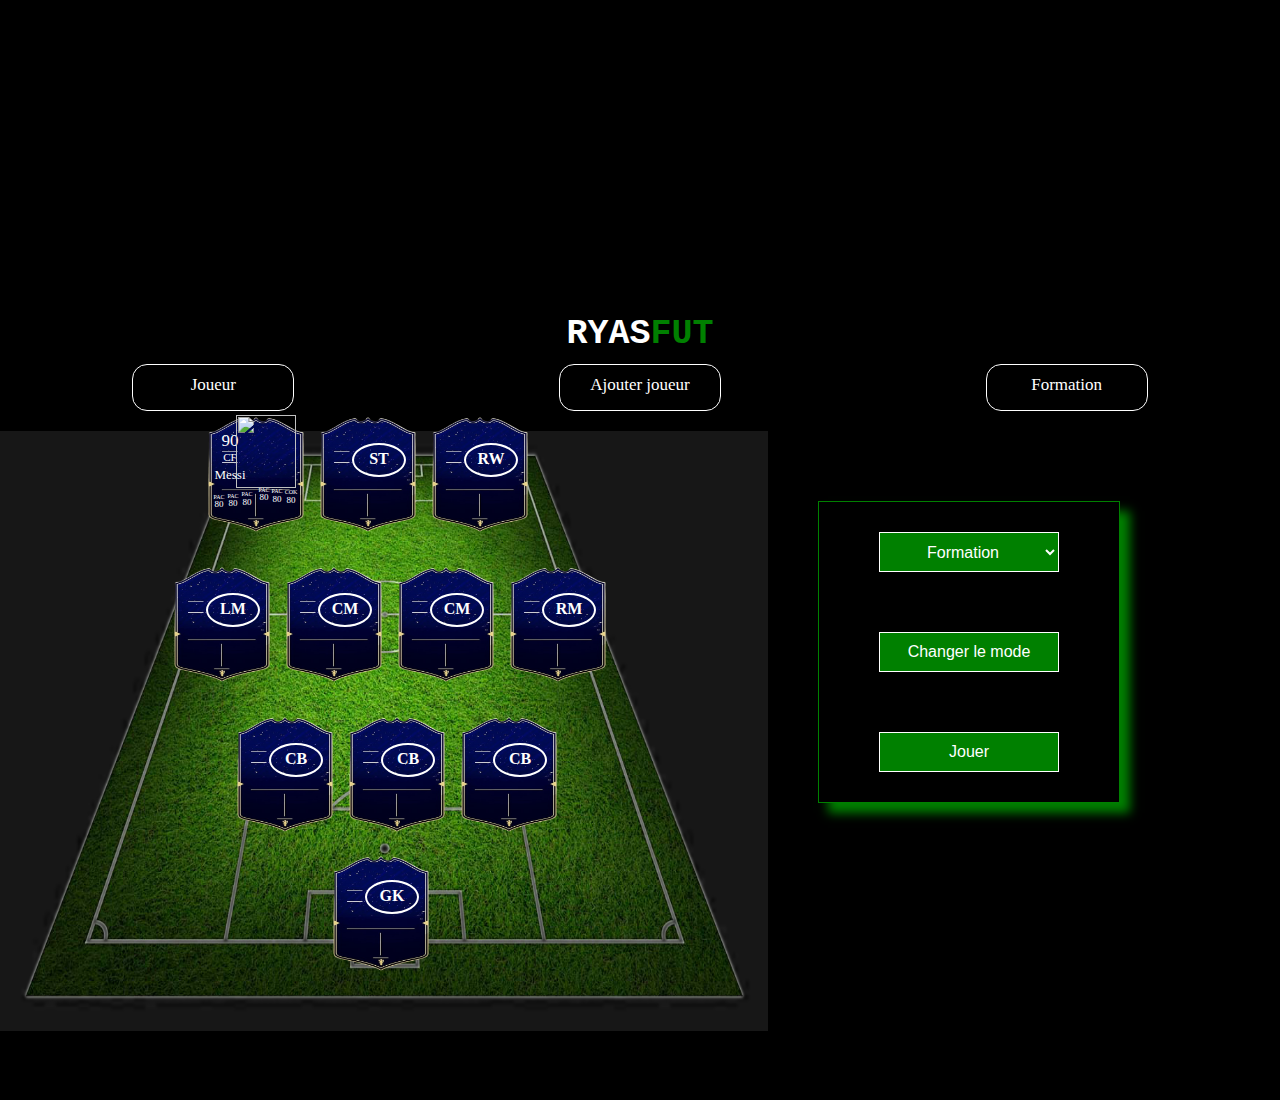
==== html/index.html @ c5910e39 "modification du style du section2" ====
<!DOCTYPE html>
<html lang="en">
<head>
    <meta charset="UTF-8">
    <meta name="viewport" content="width=device-width, initial-scale=1.0">
    <title>RYAS FUT</title>
    <link rel="stylesheet" href="/css/style.css">
    <link rel="stylesheet" href="https://cdnjs.cloudflare.com/ajax/libs/font-awesome/6.7.1/css/all.min.css" integrity="sha512-5Hs3dF2AEPkpNAR7UiOHba+lRSJNeM2ECkwxUIxC1Q/FLycGTbNapWXB4tP889k5T5Ju8fs4b1P5z/iB4nMfSQ==" crossorigin="anonymous" referrerpolicy="no-referrer" />
</head>
<body>
    <header></header>
    <section id="section1">
        <!-- vidéo  -->
         <video autoplay loop muted >
            <source src="/video/ITROFUT.mp4" type="video/mp4">
         </video>
        <!-- Title  -->
         <h1><b style="color:white">RYAS</b>FUT</h1>
        <!-- options   -->
         <div class="plan">
           <div onclick="afficherJoueur()"><i class="fa-duotone fa-solid fa-futbol" style="color: green; --fa-secondary-color: #0f5002;"></i>  Joueur </div>
           <div onclick="ajouterJoueur()"><i class="fa-solid fa-plus" style="color: green;"></i> Ajouter joueur </div>
           <div onclick="afficherFormation()"><i class="fa-regular fa-calendar-days" style="color: green;"></i> Formation </div>
         </div>
    </section>

    <section id="section2">
            <div id="container">
               <!-- affichage de tout les joueurs -->
            </div>
    </section>

    <section id="section3">
     <div class="terrain-formation">
              <img class="terrain" src="/images/terrain.png">

              <div class="cart-for31" style="color:white">
                <div class="cart">
                    <img src="/images/cartfut.png"><p style="position: relative; bottom:112px;right:26px;font-size:17px;">90</p><p style="position: relative; bottom:112px;right:26px;font-size:11px;">CF</p><img style="position: relative; bottom:160px;left:10px;font-size:17px;height:73px;width:60px;" src="https://cdn.sofifa.net/players/239/085/25_120.png"><p style="position: relative; bottom:185px;right:26px;font-size:13px;">Messi</p>
                    <p style="position: relative; bottom:174px;right:37px;font-size:6px;">PAC</p><br><p style="position: relative; bottom:193px;right:37px;font-size:9px;">80</p>
                    <p style="position: relative; bottom:209px;right:23px;font-size:6px;">PAC<br><p style="position: relative; bottom:210px;right:23px;font-size:9px;">80</p></p>
                    <p style="position: relative; bottom:227px;right:9px;font-size:6px;">PAC<br><p style="position: relative; bottom:227px;right:9px;font-size:9px;">80</p></p>
                    <p style="position: relative; bottom:245px;left:35px;font-size:6px;">COK<br><p style="position: relative; bottom:245px;left:35px;font-size:9px;">80</p></p>
                    <p style="position: relative; bottom:262px;left:21px;font-size:6px;">PAC<br><p style="position: relative; bottom:262px;left:21px;font-size:9px;">80</p></p>
                    <p style="position: relative; bottom:279px;left:8px;font-size:6px;">PAC<br><p style="position: relative; bottom:280px;left:8px;font-size:9px;">80</p></p>
                    <img style="position: relative; bottom:285px;right:5px;font-size:6px;height:7px;width:10px;" src="https://cdn.sofifa.net/flags/fr.png">
                    <img style="position: relative; bottom:283px;left:3px;font-size:6px;height:10px;width:10px;" src="https://cdn.sofifa.net/meta/team/14/120.png">
                  
                </div>
                <div class="cart"><img src="/images/cartfut.png"><h4>ST</h4></div>
                <div class="cart"><img src="/images/cartfut.png"><h4>RW</h4></div>
              </div>
              
              <div class="cart-for4" style="color:white">
                <div class="cart"><img src="/images/cartfut.png"><h4>LM</h4></div>
                <div class="cart"><img src="/images/cartfut.png"><h4>CM</h4></div>
                <div class="cart"><img src="/images/cartfut.png"><h4>CM</h4></div>
                <div class="cart"><img src="/images/cartfut.png"><h4>RM</h4></div>
              </div>

              <div class="cart-for32" style="color:white">
                <div class="cart"><img src="/images/cartfut.png"><h4>CB</h4></div>
                <div class="cart"><img src="/images/cartfut.png"><h4>CB</h4></div>
                <div class="cart"><img src="/images/cartfut.png"><h4>CB</h4></div>
              </div>
              <div class="cart" id="gardient" style="color:white"><img src="/images/cartfut.png"><h4>GK</h></div>
         <div class="formation">
          <form>
            <select name="choix">
                <option value="0">Formation</option>
                <option value="1">4-4-2</option>
                <option value="2">4-3-3</option>
                <option value="3">3-4-3</option>
            </select><br>
            <button>Changer le mode</button><br>
            <button>Jouer</button>
          </form>
         </div>
     </div>
    </section>
    <footer></footer>
    <script src="/js/script.js"></script>
</body>
</html>
---- css/style.css ----
*{
    padding:0;
    margin:0;
}
body{
    background-color: black;
}
/* style du section 1 */
video{
    height:300px;
    width: 100%;
}
h1{
    font-family:'Courier New', Courier, monospace;
    color:#008000;
    text-align: center;
    margin:10px;
    font-size:35px;
}
.plan{
    display:flex;
    justify-content: space-around;
    
}
.plan div{
    color:white;
    text-align: center;
    font-size:17px ;
    width: 140px;
    padding:10px;
    height: 25px;
    border-radius: 15px;
    border:1px solid white;
}

/* style du section 2 */
#container{
    display:grid;
    grid-template-columns:repeat(3,auto);
    justify-content:center;
    margin-left:20px;
    gap:10px;
}
.cartes{
    width:350px;
    height: 60px;
    display:flex;
    justify-content: space-evenly;
    border: 1px solid white;
    border-radius: 15px;
    padding:5px;
    margin:10px;
}
.photo{
    width: 60px;
    height: 60px;
}
.cartes i{
   font-size: 20px;
   margin:5px;
}
.flagsLogo{
    margin:3px;
}
.infos{
    margin:4px;
}
@media(max-width:1136px) {
    #container{
        grid-template-columns:repeat(2,auto);
        margin-right:20px;
    }
}
@media(max-width:800px) {
    #container{
        grid-template-columns:repeat(1,auto);
        margin-right:20px;
    }
}

/* style du section 3 */
.terrain-formation{
    display: flex;
    justify-content: space-between;
    gap:10px;
}
.terrain{
    margin-top:20px ;
    width:60%;
    height:600px;
    position:absolute;
}
.formation{
    width:300px;
    height:300px;
    border:1px solid green;
    margin:90px 50px;
    box-shadow: 10px 10px 10px  green;
    text-align: center;
    position: absolute;
    left: 48rem;
}
.formation select{
    margin:30px;
    width: 60%;
    height: 40px;
    text-align: center;
    font-size: 16px;
    background-color: green;
    border: 1px solid white;
    color:white;
}

.formation button{
    margin:30px;
    width: 60%;
    height: 40px;
    text-align: center;
    font-size: 16px;
    background-color: green;
    border: 1px solid white;
    color:white;
}
.cart img{
   height:8rem;
   width: 7rem;
}
.cart-for31{
    position: relative;
    left:200px;
    display: flex;
    text-align: center;
}
.terrain-formation h4{
    position: relative;
    bottom:100px;
    left:40px;
    border:2px solid white;
    border-radius:70%;
    height:25px;
    width: 50px;
    padding-top: 5px;
 
}
.cart-for4{
    position: relative;
    top:150px;
    right:250px;
    display: flex;
    text-align: center;
}
.cart-for32{
    position: relative;
    top:300px;
    right:715px;
    display: flex;
    text-align: center;
}
#gardient{
    position: absolute;
    top:850px;
    left:325px;
    display: flex;
    text-align: center;

}
#gardient h4{
    border:2px solid white;
    border-radius:70%;
    height:25px;
    width: 50px;
    padding-top: 5px;
    margin-bottom:500px;
    position: absolute;
    top:30px;
    left:40px;
}

@media(max-width:1152px) {
    .cart-for32{
        right:650px;
    }
    .formation{
        margin:90px -30px;
    }
    .cart-for31{
        left:150px;
    }
}
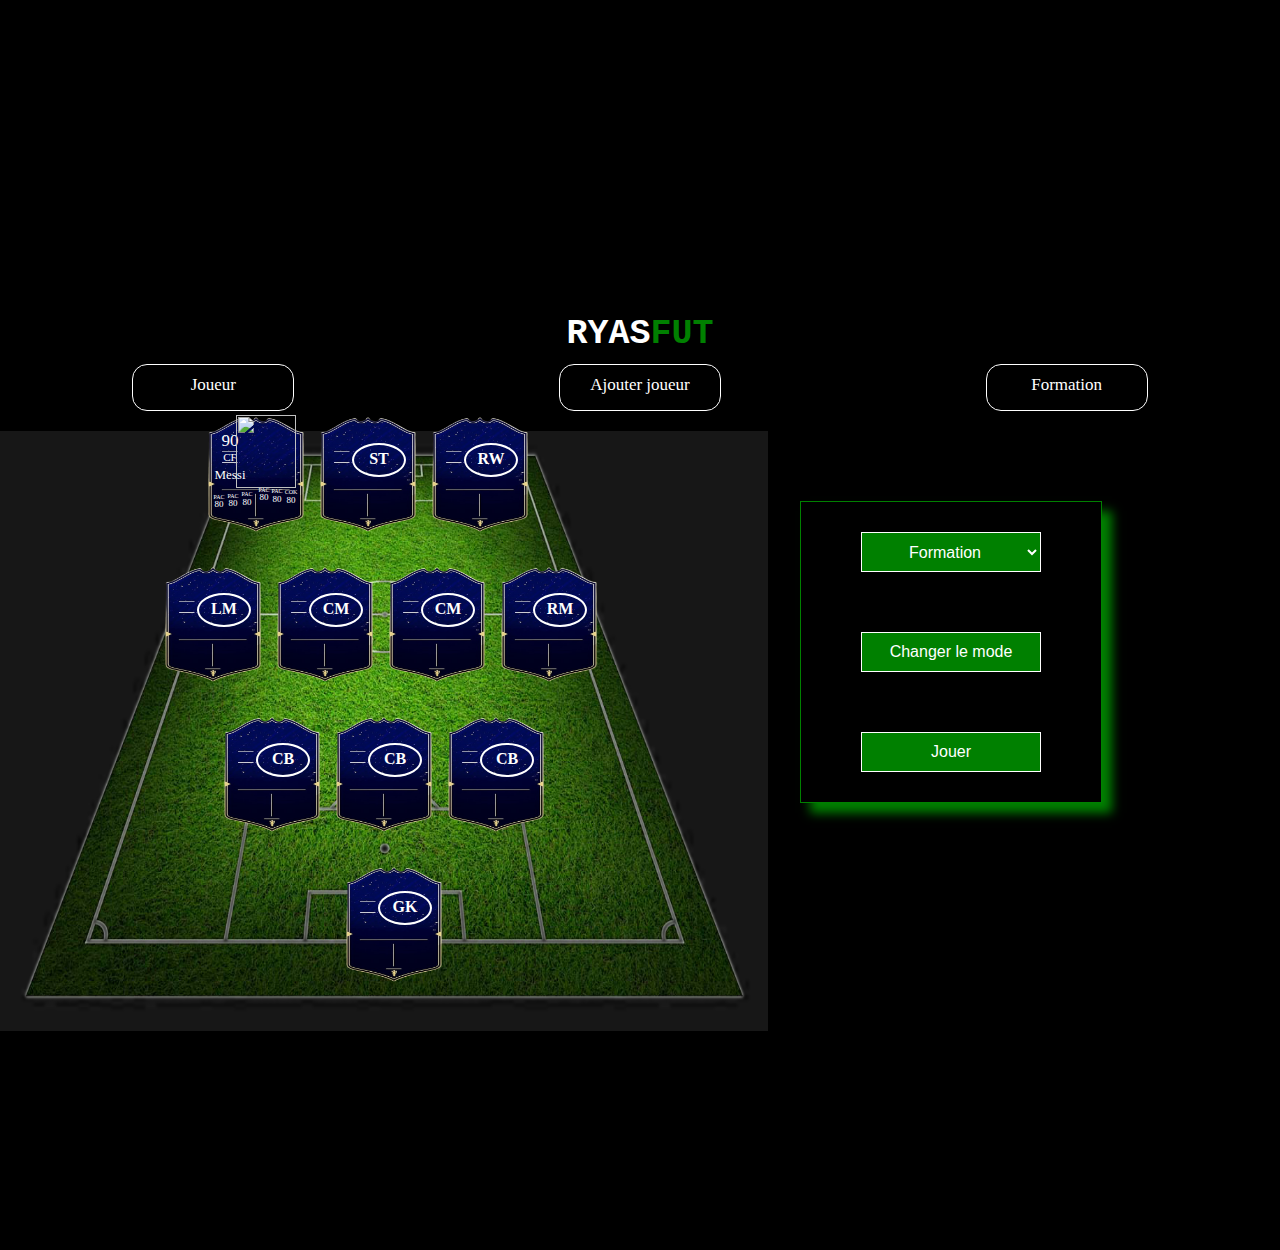
==== commit 4d15d7f4: "l'ajout des imgaes T-shirt pour l'afficher à la place des cartes" ====
--- a/html/index.html
+++ b/html/index.html
@@ -33,7 +33,6 @@
     <section id="section3">
      <div class="terrain-formation">
               <img class="terrain" src="/images/terrain.png">
-
               <div class="cart-for31" style="color:white">
                 <div class="cart">
                     <img src="/images/cartfut.png"><p style="position: relative; bottom:112px;right:26px;font-size:17px;">90</p><p style="position: relative; bottom:112px;right:26px;font-size:11px;">CF</p><img style="position: relative; bottom:160px;left:10px;font-size:17px;height:73px;width:60px;" src="https://cdn.sofifa.net/players/239/085/25_120.png"><p style="position: relative; bottom:185px;right:26px;font-size:13px;">Messi</p>
@@ -47,23 +46,37 @@
                     <img style="position: relative; bottom:283px;left:3px;font-size:6px;height:10px;width:10px;" src="https://cdn.sofifa.net/meta/team/14/120.png">
                   
                 </div>
+                <div class="T-shirtFut" style="display:none;"><img src="/images/T-shirtFut.png"><h4>ST</h4></div>
                 <div class="cart"><img src="/images/cartfut.png"><h4>ST</h4></div>
+                <div class="T-shirtFut" style="display:none;"><img src="/images/T-shirtFut.png"><h4>ST</h4></div>
                 <div class="cart"><img src="/images/cartfut.png"><h4>RW</h4></div>
+                <div class="T-shirtFut" style="display:none;"><img src="/images/T-shirtFut.png"><h4>ST</h4></div>
+
               </div>
               
               <div class="cart-for4" style="color:white">
                 <div class="cart"><img src="/images/cartfut.png"><h4>LM</h4></div>
+                <div class="T-shirtFut" style="display:none;"><img src="/images/T-shirtFut.png"><h4>ST</h4></div>
                 <div class="cart"><img src="/images/cartfut.png"><h4>CM</h4></div>
+                <div class="T-shirtFut" style="display:none;"><img src="/images/T-shirtFut.png"><h4>ST</h4></div>
                 <div class="cart"><img src="/images/cartfut.png"><h4>CM</h4></div>
+                <div class="T-shirtFut" style="display:none;"><img src="/images/T-shirtFut.png"><h4>ST</h4></div>
                 <div class="cart"><img src="/images/cartfut.png"><h4>RM</h4></div>
+                <div class="T-shirtFut" style="display:none;"><img src="/images/T-shirtFut.png"><h4>ST</h4></div>
               </div>
 
               <div class="cart-for32" style="color:white">
                 <div class="cart"><img src="/images/cartfut.png"><h4>CB</h4></div>
+                <div class="T-shirtFut" style="display:none;"><img src="/images/T-shirtFut.png"><h4>ST</h4></div>
                 <div class="cart"><img src="/images/cartfut.png"><h4>CB</h4></div>
+                <div class="T-shirtFut" style="display:none;"><img src="/images/T-shirtFut.png"><h4>ST</h4></div>
                 <div class="cart"><img src="/images/cartfut.png"><h4>CB</h4></div>
+                <div class="T-shirtFut" style="display:none;"><img src="/images/T-shirtFut.png"><h4>ST</h4></div>
               </div>
-              <div class="cart" id="gardient" style="color:white"><img src="/images/cartfut.png"><h4>GK</h></div>
+              <div class="cart-gardien">
+                <div class="cart" id="gardient" style="color:white"><img src="/images/cartfut.png"><h4>GK</h></div>
+                <div class="T-shirtFut" ><img src="/images/T-shirtFut.png"><h4>ST</h4></div> 
+              </div>
          <div class="formation">
           <form>
             <select name="choix">
--- a/css/style.css
+++ b/css/style.css
@@ -90,15 +90,18 @@
     height:600px;
     position:absolute;
 }
+.T-shirtFut{
+    display:none;
+}
 .formation{
     width:300px;
     height:300px;
     border:1px solid green;
-    margin:90px 50px;
+    margin:90px 0px;
     box-shadow: 10px 10px 10px  green;
     text-align: center;
     position: absolute;
-    left: 48rem;
+    left:50rem;
 }
 .formation select{
     margin:30px;
@@ -145,24 +148,23 @@
 .cart-for4{
     position: relative;
     top:150px;
-    right:250px;
+    right:195px;
     display: flex;
     text-align: center;
 }
 .cart-for32{
     position: relative;
     top:300px;
-    right:715px;
-    display: flex;
-    text-align: center;
-}
-#gardient{
-    position: absolute;
-    top:850px;
-    left:325px;
-    display: flex;
-    text-align: center;
-
+    right:600px;
+    display: flex;
+    text-align: center;
+}
+.cart-gardien{
+    position: relative;
+    top:450px;
+    right:830px;
+    display: flex;
+    text-align: center;
 }
 #gardient h4{
     border:2px solid white;
@@ -176,15 +178,67 @@
     left:40px;
 }
 
-@media(max-width:1152px) {
+@media(max-width:1110px) {
+    .cart-for4{
+        right:230px;
+    }
     .cart-for32{
-        right:650px;
+        right:640px;
+    }
+    .cart-for31{
+        left:160px;
+    }
+    .cart-gardien{
+        right:875px;
     }
     .formation{
-        margin:90px -30px;
+        left: 45rem;
+    }
+}
+  
+@media(max-width:1032px) {
+    .cart-for4{
+        right:260px;
+    }
+    .cart-for32{
+        right:670px;
     }
     .cart-for31{
-        left:150px;
-    }
-}
-  +        left:140px;
+    }
+    .cart-gardien{
+        right:895px;
+    }
+    .formation{
+        left: 40rem;
+    }
+}
+
+
+@media(max-width:970px) {
+    .formation{
+        display:none;
+    }
+    .terrain-formation{
+       text-align: center;
+       margin:4rem 10rem;
+    }
+    .cart-for31{
+        left:130px;
+    }
+    .cart-for4{
+        right:280px;
+    }
+    .cart-gardien{
+        right:915px;
+    }
+    .cart{
+        display:none;
+    }
+    .T-shirtFut{
+        display:flex;
+    }
+}
+
+
+
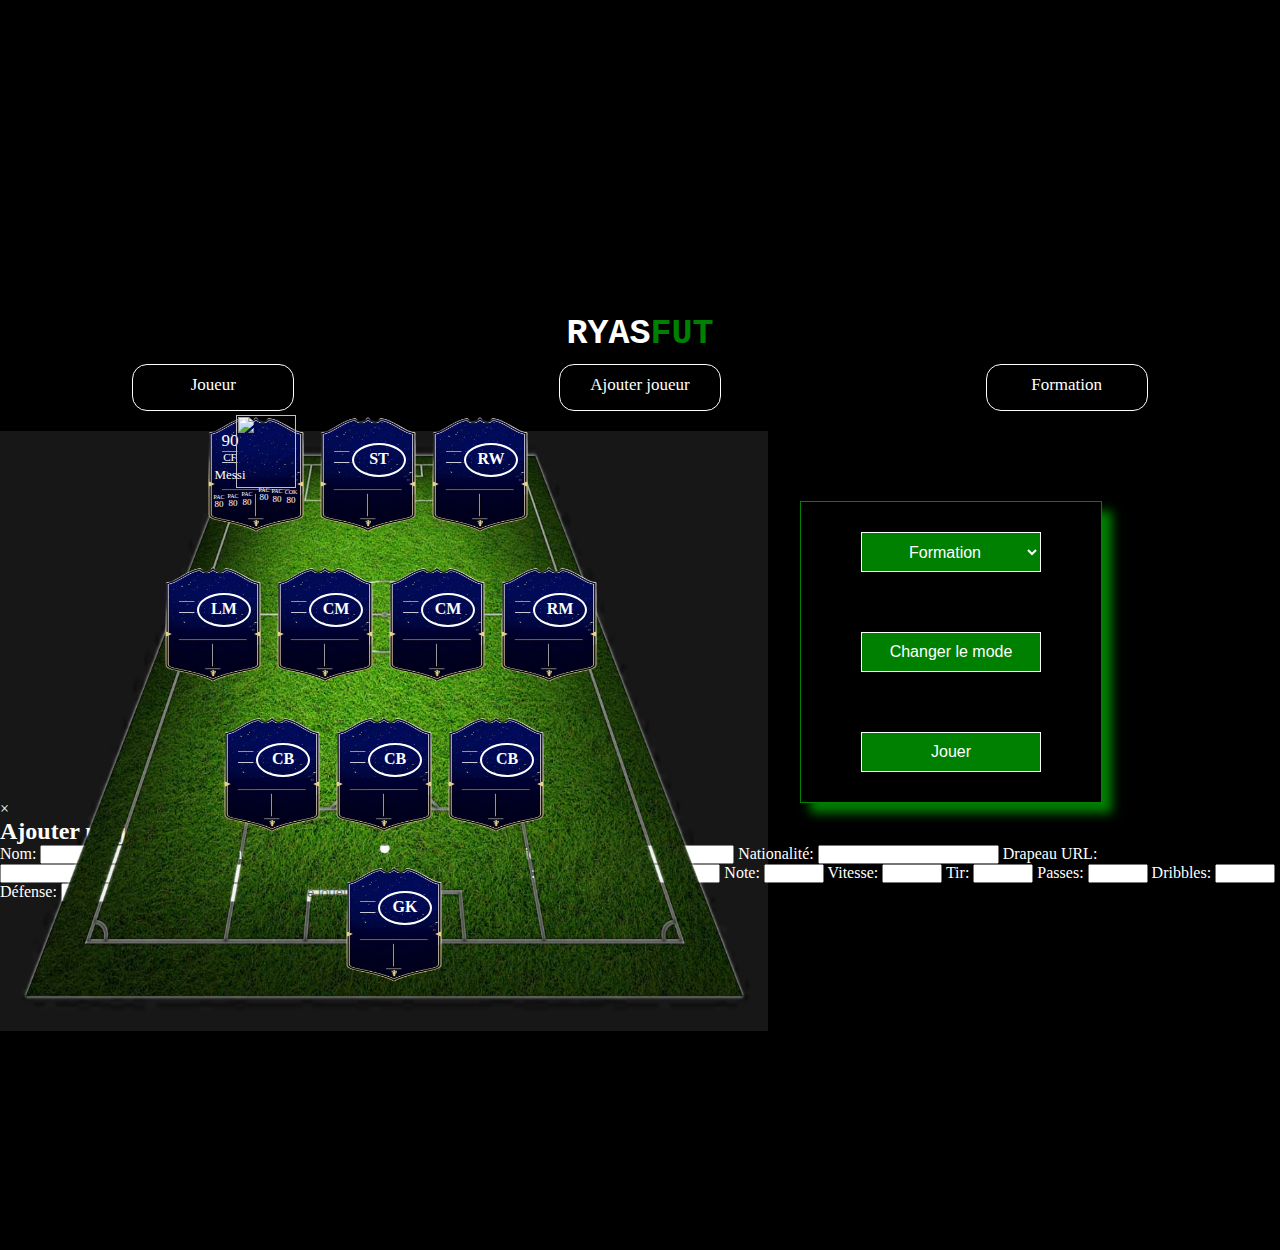
==== commit 7a3b0f96: "la création du modal pour l'jout d'un joueur" ====
--- a/html/index.html
+++ b/html/index.html
@@ -1,97 +1,221 @@
 <!DOCTYPE html>
 <html lang="en">
+
 <head>
-    <meta charset="UTF-8">
-    <meta name="viewport" content="width=device-width, initial-scale=1.0">
-    <title>RYAS FUT</title>
-    <link rel="stylesheet" href="/css/style.css">
-    <link rel="stylesheet" href="https://cdnjs.cloudflare.com/ajax/libs/font-awesome/6.7.1/css/all.min.css" integrity="sha512-5Hs3dF2AEPkpNAR7UiOHba+lRSJNeM2ECkwxUIxC1Q/FLycGTbNapWXB4tP889k5T5Ju8fs4b1P5z/iB4nMfSQ==" crossorigin="anonymous" referrerpolicy="no-referrer" />
+  <meta charset="UTF-8">
+  <meta name="viewport" content="width=device-width, initial-scale=1.0">
+  <title>RYAS FUT</title>
+  <link rel="stylesheet" href="/css/style.css">
+  <link rel="stylesheet" href="https://cdnjs.cloudflare.com/ajax/libs/font-awesome/6.7.1/css/all.min.css"
+    integrity="sha512-5Hs3dF2AEPkpNAR7UiOHba+lRSJNeM2ECkwxUIxC1Q/FLycGTbNapWXB4tP889k5T5Ju8fs4b1P5z/iB4nMfSQ=="
+    crossorigin="anonymous" referrerpolicy="no-referrer" />
 </head>
+
 <body>
-    <header></header>
-    <section id="section1">
-        <!-- vidéo  -->
-         <video autoplay loop muted >
-            <source src="/video/ITROFUT.mp4" type="video/mp4">
-         </video>
-        <!-- Title  -->
-         <h1><b style="color:white">RYAS</b>FUT</h1>
-        <!-- options   -->
-         <div class="plan">
-           <div onclick="afficherJoueur()"><i class="fa-duotone fa-solid fa-futbol" style="color: green; --fa-secondary-color: #0f5002;"></i>  Joueur </div>
-           <div onclick="ajouterJoueur()"><i class="fa-solid fa-plus" style="color: green;"></i> Ajouter joueur </div>
-           <div onclick="afficherFormation()"><i class="fa-regular fa-calendar-days" style="color: green;"></i> Formation </div>
-         </div>
-    </section>
-
-    <section id="section2">
-            <div id="container">
-               <!-- affichage de tout les joueurs -->
-            </div>
-    </section>
-
-    <section id="section3">
-     <div class="terrain-formation">
-              <img class="terrain" src="/images/terrain.png">
-              <div class="cart-for31" style="color:white">
-                <div class="cart">
-                    <img src="/images/cartfut.png"><p style="position: relative; bottom:112px;right:26px;font-size:17px;">90</p><p style="position: relative; bottom:112px;right:26px;font-size:11px;">CF</p><img style="position: relative; bottom:160px;left:10px;font-size:17px;height:73px;width:60px;" src="https://cdn.sofifa.net/players/239/085/25_120.png"><p style="position: relative; bottom:185px;right:26px;font-size:13px;">Messi</p>
-                    <p style="position: relative; bottom:174px;right:37px;font-size:6px;">PAC</p><br><p style="position: relative; bottom:193px;right:37px;font-size:9px;">80</p>
-                    <p style="position: relative; bottom:209px;right:23px;font-size:6px;">PAC<br><p style="position: relative; bottom:210px;right:23px;font-size:9px;">80</p></p>
-                    <p style="position: relative; bottom:227px;right:9px;font-size:6px;">PAC<br><p style="position: relative; bottom:227px;right:9px;font-size:9px;">80</p></p>
-                    <p style="position: relative; bottom:245px;left:35px;font-size:6px;">COK<br><p style="position: relative; bottom:245px;left:35px;font-size:9px;">80</p></p>
-                    <p style="position: relative; bottom:262px;left:21px;font-size:6px;">PAC<br><p style="position: relative; bottom:262px;left:21px;font-size:9px;">80</p></p>
-                    <p style="position: relative; bottom:279px;left:8px;font-size:6px;">PAC<br><p style="position: relative; bottom:280px;left:8px;font-size:9px;">80</p></p>
-                    <img style="position: relative; bottom:285px;right:5px;font-size:6px;height:7px;width:10px;" src="https://cdn.sofifa.net/flags/fr.png">
-                    <img style="position: relative; bottom:283px;left:3px;font-size:6px;height:10px;width:10px;" src="https://cdn.sofifa.net/meta/team/14/120.png">
-                  
-                </div>
-                <div class="T-shirtFut" style="display:none;"><img src="/images/T-shirtFut.png"><h4>ST</h4></div>
-                <div class="cart"><img src="/images/cartfut.png"><h4>ST</h4></div>
-                <div class="T-shirtFut" style="display:none;"><img src="/images/T-shirtFut.png"><h4>ST</h4></div>
-                <div class="cart"><img src="/images/cartfut.png"><h4>RW</h4></div>
-                <div class="T-shirtFut" style="display:none;"><img src="/images/T-shirtFut.png"><h4>ST</h4></div>
-
-              </div>
-              
-              <div class="cart-for4" style="color:white">
-                <div class="cart"><img src="/images/cartfut.png"><h4>LM</h4></div>
-                <div class="T-shirtFut" style="display:none;"><img src="/images/T-shirtFut.png"><h4>ST</h4></div>
-                <div class="cart"><img src="/images/cartfut.png"><h4>CM</h4></div>
-                <div class="T-shirtFut" style="display:none;"><img src="/images/T-shirtFut.png"><h4>ST</h4></div>
-                <div class="cart"><img src="/images/cartfut.png"><h4>CM</h4></div>
-                <div class="T-shirtFut" style="display:none;"><img src="/images/T-shirtFut.png"><h4>ST</h4></div>
-                <div class="cart"><img src="/images/cartfut.png"><h4>RM</h4></div>
-                <div class="T-shirtFut" style="display:none;"><img src="/images/T-shirtFut.png"><h4>ST</h4></div>
-              </div>
-
-              <div class="cart-for32" style="color:white">
-                <div class="cart"><img src="/images/cartfut.png"><h4>CB</h4></div>
-                <div class="T-shirtFut" style="display:none;"><img src="/images/T-shirtFut.png"><h4>ST</h4></div>
-                <div class="cart"><img src="/images/cartfut.png"><h4>CB</h4></div>
-                <div class="T-shirtFut" style="display:none;"><img src="/images/T-shirtFut.png"><h4>ST</h4></div>
-                <div class="cart"><img src="/images/cartfut.png"><h4>CB</h4></div>
-                <div class="T-shirtFut" style="display:none;"><img src="/images/T-shirtFut.png"><h4>ST</h4></div>
-              </div>
-              <div class="cart-gardien">
-                <div class="cart" id="gardient" style="color:white"><img src="/images/cartfut.png"><h4>GK</h></div>
-                <div class="T-shirtFut" ><img src="/images/T-shirtFut.png"><h4>ST</h4></div> 
-              </div>
-         <div class="formation">
-          <form>
-            <select name="choix">
-                <option value="0">Formation</option>
-                <option value="1">4-4-2</option>
-                <option value="2">4-3-3</option>
-                <option value="3">3-4-3</option>
-            </select><br>
-            <button>Changer le mode</button><br>
-            <button>Jouer</button>
-          </form>
-         </div>
-     </div>
-    </section>
-    <footer></footer>
-    <script src="/js/script.js"></script>
+  <header></header>
+  <section id="section1">
+    <!-- vidéo  -->
+    <video autoplay loop muted>
+      <source src="/video/ITROFUT.mp4" type="video/mp4">
+    </video>
+    <!-- Title  -->
+    <h1><b style="color:white">RYAS</b>FUT</h1>
+    <!-- options   -->
+    <div class="plan">
+      <div onclick="afficherJoueur()"><i class="fa-duotone fa-solid fa-futbol"
+          style="color: green; --fa-secondary-color: #0f5002;"></i> Joueur </div>
+      <div onclick="ajouterJoueur()"><i class="fa-solid fa-plus" style="color: green;"></i> Ajouter joueur </div>
+      <div onclick="afficherFormation()"><i class="fa-regular fa-calendar-days" style="color: green;"></i> Formation
+      </div>
+    </div>
+  </section>
+
+  <section id="section2">
+    <div id="container">
+      <!-- affichage de tout les joueurs -->
+    </div>
+  </section>
+
+  <section id="section3">
+    <div class="terrain-formation">
+      <img class="terrain" src="/images/terrain.png">
+      <div class="cart-for31" style="color:white">
+        <div class="cart">
+          <img src="/images/cartfut.png">
+          <p style="position: relative; bottom:112px;right:26px;font-size:17px;">90</p>
+          <p style="position: relative; bottom:112px;right:26px;font-size:11px;">CF</p><img
+            style="position: relative; bottom:160px;left:10px;font-size:17px;height:73px;width:60px;"
+            src="https://cdn.sofifa.net/players/239/085/25_120.png">
+          <p style="position: relative; bottom:185px;right:26px;font-size:13px;">Messi</p>
+          <p style="position: relative; bottom:174px;right:37px;font-size:6px;">PAC</p><br>
+          <p style="position: relative; bottom:193px;right:37px;font-size:9px;">80</p>
+          <p style="position: relative; bottom:209px;right:23px;font-size:6px;">PAC<br>
+          <p style="position: relative; bottom:210px;right:23px;font-size:9px;">80</p>
+          </p>
+          <p style="position: relative; bottom:227px;right:9px;font-size:6px;">PAC<br>
+          <p style="position: relative; bottom:227px;right:9px;font-size:9px;">80</p>
+          </p>
+          <p style="position: relative; bottom:245px;left:35px;font-size:6px;">COK<br>
+          <p style="position: relative; bottom:245px;left:35px;font-size:9px;">80</p>
+          </p>
+          <p style="position: relative; bottom:262px;left:21px;font-size:6px;">PAC<br>
+          <p style="position: relative; bottom:262px;left:21px;font-size:9px;">80</p>
+          </p>
+          <p style="position: relative; bottom:279px;left:8px;font-size:6px;">PAC<br>
+          <p style="position: relative; bottom:280px;left:8px;font-size:9px;">80</p>
+          </p>
+          <img style="position: relative; bottom:285px;right:5px;font-size:6px;height:7px;width:10px;"
+            src="https://cdn.sofifa.net/flags/fr.png">
+          <img style="position: relative; bottom:283px;left:3px;font-size:6px;height:10px;width:10px;"
+            src="https://cdn.sofifa.net/meta/team/14/120.png">
+
+        </div>
+        <div class="T-shirtFut" style="display:none;"><img src="/images/T-shirtFut.png">
+          <h4>ST</h4>
+        </div>
+        <div class="cart"><img src="/images/cartfut.png">
+          <h4>ST</h4>
+        </div>
+        <div class="T-shirtFut" style="display:none;"><img src="/images/T-shirtFut.png">
+          <h4>ST</h4>
+        </div>
+        <div class="cart"><img src="/images/cartfut.png">
+          <h4>RW</h4>
+        </div>
+        <div class="T-shirtFut" style="display:none;"><img src="/images/T-shirtFut.png">
+          <h4>ST</h4>
+        </div>
+
+      </div>
+
+      <div class="cart-for4" style="color:white">
+        <div class="cart"><img src="/images/cartfut.png">
+          <h4>LM</h4>
+        </div>
+        <div class="T-shirtFut" style="display:none;"><img src="/images/T-shirtFut.png">
+          <h4>ST</h4>
+        </div>
+        <div class="cart"><img src="/images/cartfut.png">
+          <h4>CM</h4>
+        </div>
+        <div class="T-shirtFut" style="display:none;"><img src="/images/T-shirtFut.png">
+          <h4>ST</h4>
+        </div>
+        <div class="cart"><img src="/images/cartfut.png">
+          <h4>CM</h4>
+        </div>
+        <div class="T-shirtFut" style="display:none;"><img src="/images/T-shirtFut.png">
+          <h4>ST</h4>
+        </div>
+        <div class="cart"><img src="/images/cartfut.png">
+          <h4>RM</h4>
+        </div>
+        <div class="T-shirtFut" style="display:none;"><img src="/images/T-shirtFut.png">
+          <h4>ST</h4>
+        </div>
+      </div>
+
+      <div class="cart-for32" style="color:white">
+        <div class="cart"><img src="/images/cartfut.png">
+          <h4>CB</h4>
+        </div>
+        <div class="T-shirtFut" style="display:none;"><img src="/images/T-shirtFut.png">
+          <h4>ST</h4>
+        </div>
+        <div class="cart"><img src="/images/cartfut.png">
+          <h4>CB</h4>
+        </div>
+        <div class="T-shirtFut" style="display:none;"><img src="/images/T-shirtFut.png">
+          <h4>ST</h4>
+        </div>
+        <div class="cart"><img src="/images/cartfut.png">
+          <h4>CB</h4>
+        </div>
+        <div class="T-shirtFut" style="display:none;"><img src="/images/T-shirtFut.png">
+          <h4>ST</h4>
+        </div>
+      </div>
+      <div class="cart-gardien">
+        <div class="cart" id="gardient" style="color:white"><img src="/images/cartfut.png">
+          <h4>GK</h>
+        </div>
+        <div class="T-shirtFut"><img src="/images/T-shirtFut.png">
+          <h4>ST</h4>
+        </div>
+      </div>
+      <div class="formation">
+        <form>
+          <select name="choix">
+            <option value="0">Formation</option>
+            <option value="1">4-4-2</option>
+            <option value="2">4-3-3</option>
+            <option value="3">3-4-3</option>
+          </select><br>
+          <button>Changer le mode</button><br>
+          <button>Jouer</button>
+        </form>
+      </div>
+    </div>
+  </section>
+
+
+  <section id="modal">
+    <!-- Modal HTML -->
+    <div id="playerModal" class="modal" style="color:white">
+      <div class="modal-content">
+        <span class="close">&times;</span>
+        <h2>Ajouter un joueur</h2>
+        <form id="playerForm">
+          <label for="name">Nom:</label>
+          <input type="text" id="name" required>
+
+          <label for="photo">Photo URL:</label>
+          <input type="url" id="photo" required>
+
+          <label for="position">Position:</label>
+          <input type="text" id="position"  required>
+
+          <label for="nationality">Nationalité:</label>
+          <input type="text" id="nationality"  required>
+
+          <label for="flag">Drapeau URL:</label>
+          <input type="url" id="flag"  required>
+
+          <label for="club">Club:</label>
+          <input type="text" id="club"  required>
+
+          <label for="logo">Logo du club URL:</label>
+          <input type="url" id="logo"  required>
+
+          <label for="rating">Note:</label>
+          <input type="number" id="rating" min="1" max="100" required>
+
+          <label for="pace">Vitesse:</label>
+          <input type="number" id="pace" min="0" max="100" required>
+
+          <label for="shooting">Tir:</label>
+          <input type="number" id="shooting" min="0" max="100" required>
+
+          <label for="passing">Passes:</label>
+          <input type="number" id="passing"  min="0" max="100" required>
+
+          <label for="dribbling">Dribbles:</label>
+          <input type="number" id="dribbling"  min="0" max="100" required>
+
+          <label for="defending">Défense:</label>
+          <input type="number" id="defending"  min="0" max="100" required>
+
+          <label for="physical">Physique:</label>
+          <input type="number" id="physical"  min="0" max="100" required>
+
+          <button type="submit">Ajouter le joueur</button>
+        </form>
+      </div>
+    </div>
+
+  </section>
+  <footer></footer>
+  <script src="/js/script.js"></script>
 </body>
+
 </html>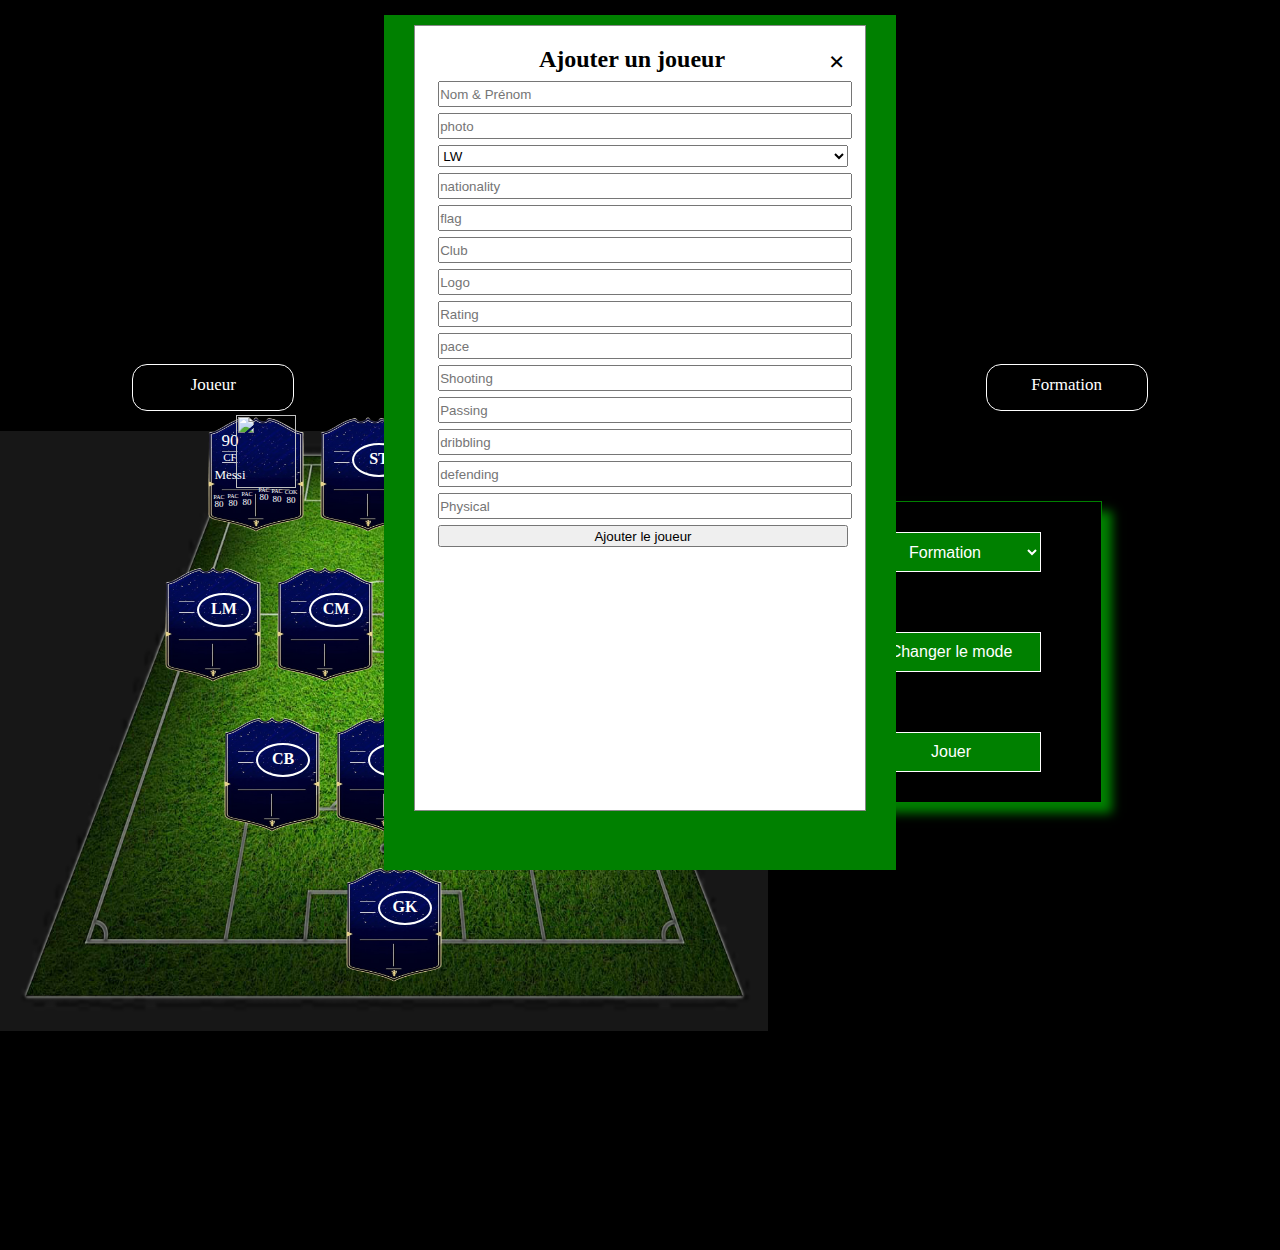
==== commit cb962bbe: "l'ajout d'une selection pour les positionement des joueurs plus la réalisation du style du modal" ====
--- a/html/index.html
+++ b/html/index.html
@@ -161,53 +161,34 @@
 
   <section id="modal">
     <!-- Modal HTML -->
-    <div id="playerModal" class="modal" style="color:white">
+    <div id="playerModal" class="modal" >
       <div class="modal-content">
         <span class="close">&times;</span>
         <h2>Ajouter un joueur</h2>
         <form id="playerForm">
-          <label for="name">Nom:</label>
-          <input type="text" id="name" required>
-
-          <label for="photo">Photo URL:</label>
-          <input type="url" id="photo" required>
-
-          <label for="position">Position:</label>
-          <input type="text" id="position"  required>
-
-          <label for="nationality">Nationalité:</label>
-          <input type="text" id="nationality"  required>
-
-          <label for="flag">Drapeau URL:</label>
-          <input type="url" id="flag"  required>
-
-          <label for="club">Club:</label>
-          <input type="text" id="club"  required>
-
-          <label for="logo">Logo du club URL:</label>
-          <input type="url" id="logo"  required>
-
-          <label for="rating">Note:</label>
-          <input type="number" id="rating" min="1" max="100" required>
-
-          <label for="pace">Vitesse:</label>
-          <input type="number" id="pace" min="0" max="100" required>
-
-          <label for="shooting">Tir:</label>
-          <input type="number" id="shooting" min="0" max="100" required>
-
-          <label for="passing">Passes:</label>
-          <input type="number" id="passing"  min="0" max="100" required>
-
-          <label for="dribbling">Dribbles:</label>
-          <input type="number" id="dribbling"  min="0" max="100" required>
-
-          <label for="defending">Défense:</label>
-          <input type="number" id="defending"  min="0" max="100" required>
-
-          <label for="physical">Physique:</label>
-          <input type="number" id="physical"  min="0" max="100" required>
-
+          <input type="text" id="name" placeholder="Nom & Prénom"  required>
+          <input type="url" id="photo" placeholder="photo" required>
+          <select  placeholder="position" id="position">
+            <option >LW</option>
+            <option >ST</option>
+            <option >RW</option>
+            <option >LM</option>
+            <option >CM</option>
+            <option >RM</option>
+            <option >CB</option>
+            <option >GK</option>
+          </select><br>
+          <input type="text" id="nationality" placeholder="nationality"   required>
+          <input type="url" id="flag" placeholder="flag"   required>
+          <input type="text" id="club" placeholder="Club"   required>
+          <input type="url" id="logo" placeholder="Logo"  required>
+          <input type="number" id="rating" min="1" max="100" placeholder="Rating"  required>
+          <input type="number" id="pace" min="0" max="100" placeholder="pace"  required>
+          <input type="number" id="shooting" min="0" max="100" placeholder="Shooting"  required>
+          <input type="number" id="passing"  min="0" max="100" placeholder="Passing"  required>
+          <input type="number" id="dribbling"  min="0" max="100" placeholder="dribbling"  required>
+          <input type="number" id="defending"  min="0" max="100" placeholder="defending"  required>
+          <input type="number" id="physical"  min="0" max="100" placeholder="Physical"  required>
           <button type="submit">Ajouter le joueur</button>
         </form>
       </div>
--- a/css/style.css
+++ b/css/style.css
@@ -242,3 +242,50 @@
 
 
 
+/* Style du modal */
+.modal {
+   /* display: none;  Par défaut, caché */
+    position: fixed;
+    z-index: 1;
+    left:30%;
+    top: 15px;
+    width: 40%;
+    height: 95%;
+    background-color: green;
+    text-align: center;
+    
+    
+}
+
+.modal-content {
+    background-color: white;
+    margin: 2% auto;
+    padding: 20px;
+    border: 1px solid #888;
+    width: 80%;
+    height:87%;
+    text-align: center;
+}
+
+.close {
+    color: black;
+    float: right;
+    font-size: 28px;
+    font-weight: bold;
+}
+
+.close:hover,
+.close:focus {
+    color: black;
+    text-decoration: none;
+    cursor: pointer;
+}
+
+/* hhhhhhh */
+#playerForm input,select,button {
+    width: 100%;
+    height:22px;
+    margin:3px;
+
+}
+
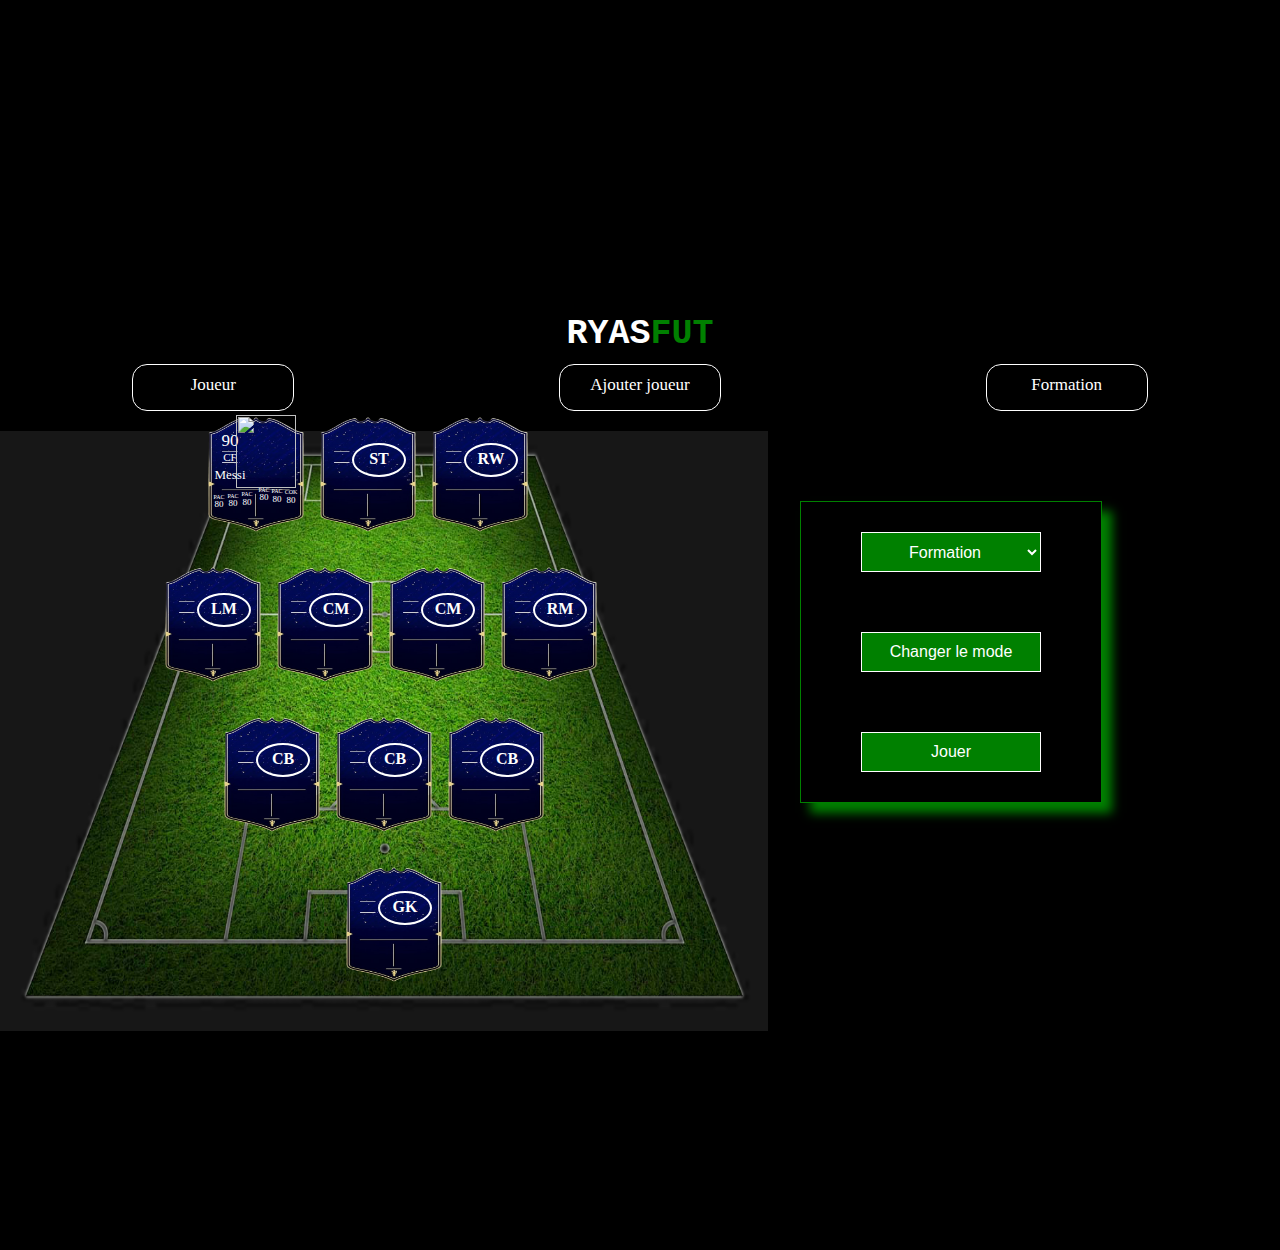
==== commit 4e411336: "la création du fonction js pour l'ajout d'un joueur avec ces informations et l'affichage de ce derni" ====
--- a/html/index.html
+++ b/html/index.html
@@ -24,7 +24,7 @@
     <div class="plan">
       <div onclick="afficherJoueur()"><i class="fa-duotone fa-solid fa-futbol"
           style="color: green; --fa-secondary-color: #0f5002;"></i> Joueur </div>
-      <div onclick="ajouterJoueur()"><i class="fa-solid fa-plus" style="color: green;"></i> Ajouter joueur </div>
+      <div id="openModalBtn"><i class="fa-solid fa-plus" style="color: green;"></i> Ajouter joueur </div>
       <div onclick="afficherFormation()"><i class="fa-regular fa-calendar-days" style="color: green;"></i> Formation
       </div>
     </div>
--- a/css/style.css
+++ b/css/style.css
@@ -244,7 +244,7 @@
 
 /* Style du modal */
 .modal {
-   /* display: none;  Par défaut, caché */
+    display: none; /* Par défaut, caché */
     position: fixed;
     z-index: 1;
     left:30%;
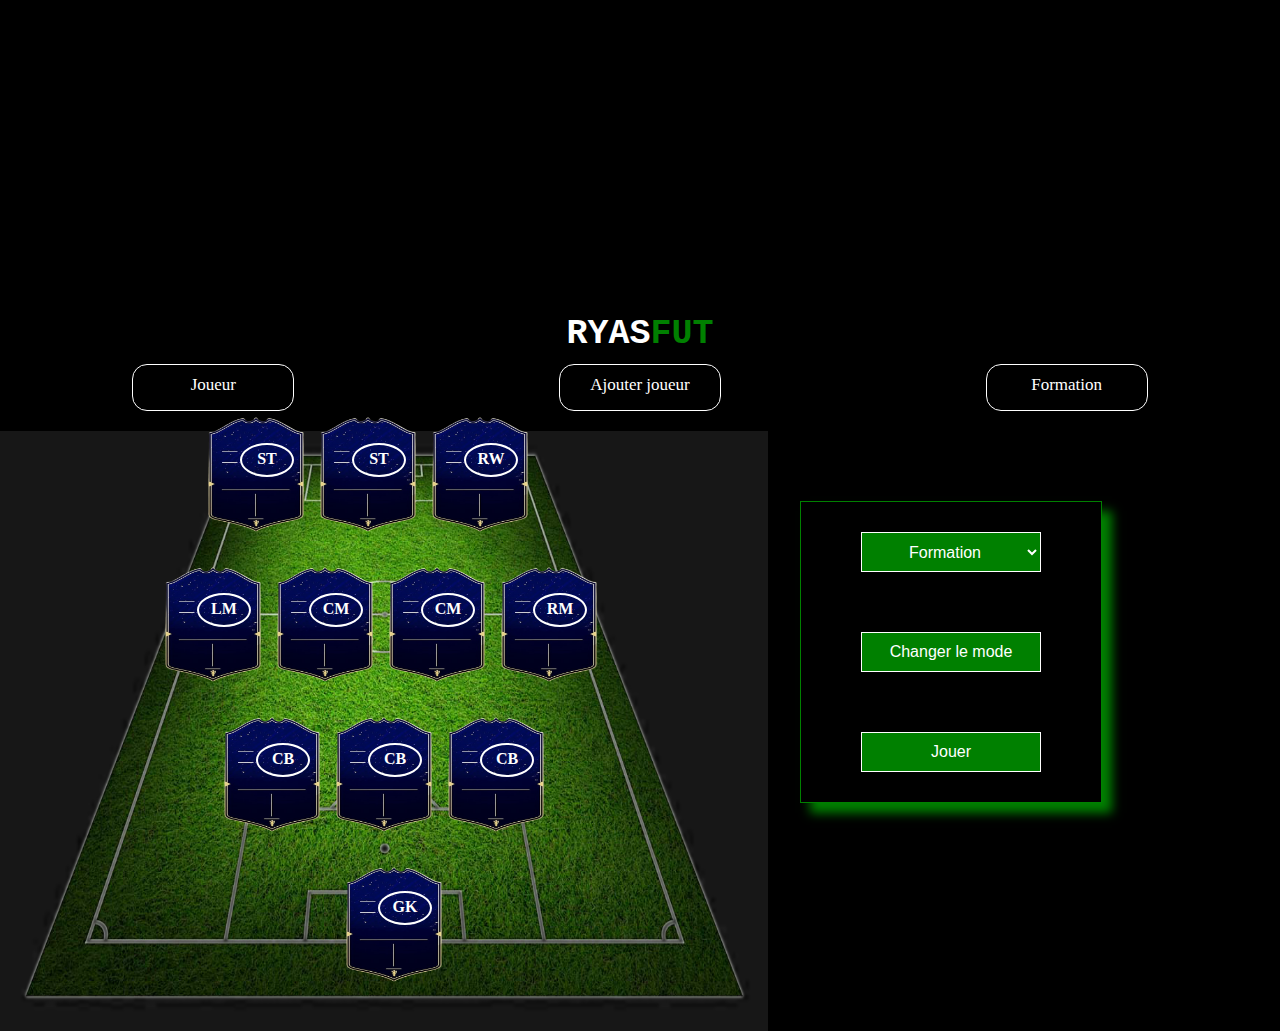
==== commit daad76fb: "la création d'une fonction pour l'affichage des joueurs dans les cartes" ====
--- a/html/index.html
+++ b/html/index.html
@@ -40,46 +40,19 @@
     <div class="terrain-formation">
       <img class="terrain" src="/images/terrain.png">
       <div class="cart-for31" style="color:white">
-        <div class="cart">
-          <img src="/images/cartfut.png">
-          <p style="position: relative; bottom:112px;right:26px;font-size:17px;">90</p>
-          <p style="position: relative; bottom:112px;right:26px;font-size:11px;">CF</p><img
-            style="position: relative; bottom:160px;left:10px;font-size:17px;height:73px;width:60px;"
-            src="https://cdn.sofifa.net/players/239/085/25_120.png">
-          <p style="position: relative; bottom:185px;right:26px;font-size:13px;">Messi</p>
-          <p style="position: relative; bottom:174px;right:37px;font-size:6px;">PAC</p><br>
-          <p style="position: relative; bottom:193px;right:37px;font-size:9px;">80</p>
-          <p style="position: relative; bottom:209px;right:23px;font-size:6px;">PAC<br>
-          <p style="position: relative; bottom:210px;right:23px;font-size:9px;">80</p>
-          </p>
-          <p style="position: relative; bottom:227px;right:9px;font-size:6px;">PAC<br>
-          <p style="position: relative; bottom:227px;right:9px;font-size:9px;">80</p>
-          </p>
-          <p style="position: relative; bottom:245px;left:35px;font-size:6px;">COK<br>
-          <p style="position: relative; bottom:245px;left:35px;font-size:9px;">80</p>
-          </p>
-          <p style="position: relative; bottom:262px;left:21px;font-size:6px;">PAC<br>
-          <p style="position: relative; bottom:262px;left:21px;font-size:9px;">80</p>
-          </p>
-          <p style="position: relative; bottom:279px;left:8px;font-size:6px;">PAC<br>
-          <p style="position: relative; bottom:280px;left:8px;font-size:9px;">80</p>
-          </p>
-          <img style="position: relative; bottom:285px;right:5px;font-size:6px;height:7px;width:10px;"
-            src="https://cdn.sofifa.net/flags/fr.png">
-          <img style="position: relative; bottom:283px;left:3px;font-size:6px;height:10px;width:10px;"
-            src="https://cdn.sofifa.net/meta/team/14/120.png">
-
+        <div class="cart" data-position=""><img src="/images/cartfut.png">
+        <h4>ST</h4>
         </div>
         <div class="T-shirtFut" style="display:none;"><img src="/images/T-shirtFut.png">
           <h4>ST</h4>
         </div>
-        <div class="cart"><img src="/images/cartfut.png">
+        <div class="cart" data-position="ST"><img src="/images/cartfut.png">
           <h4>ST</h4>
         </div>
         <div class="T-shirtFut" style="display:none;"><img src="/images/T-shirtFut.png">
           <h4>ST</h4>
         </div>
-        <div class="cart"><img src="/images/cartfut.png">
+        <div class="cart" data-position="RW"><img src="/images/cartfut.png">
           <h4>RW</h4>
         </div>
         <div class="T-shirtFut" style="display:none;"><img src="/images/T-shirtFut.png">
@@ -89,25 +62,25 @@
       </div>
 
       <div class="cart-for4" style="color:white">
-        <div class="cart"><img src="/images/cartfut.png">
+        <div class="cart" data-position="LM"><img src="/images/cartfut.png">
           <h4>LM</h4>
         </div>
         <div class="T-shirtFut" style="display:none;"><img src="/images/T-shirtFut.png">
           <h4>ST</h4>
         </div>
-        <div class="cart"><img src="/images/cartfut.png">
+        <div class="cart" data-position="CM"><img src="/images/cartfut.png">
           <h4>CM</h4>
         </div>
         <div class="T-shirtFut" style="display:none;"><img src="/images/T-shirtFut.png">
           <h4>ST</h4>
         </div>
-        <div class="cart"><img src="/images/cartfut.png">
+        <div class="cart" data-position="CM"><img src="/images/cartfut.png">
           <h4>CM</h4>
         </div>
         <div class="T-shirtFut" style="display:none;"><img src="/images/T-shirtFut.png">
           <h4>ST</h4>
         </div>
-        <div class="cart"><img src="/images/cartfut.png">
+        <div class="cart" data-position="RM"><img src="/images/cartfut.png">
           <h4>RM</h4>
         </div>
         <div class="T-shirtFut" style="display:none;"><img src="/images/T-shirtFut.png">
@@ -116,27 +89,27 @@
       </div>
 
       <div class="cart-for32" style="color:white">
-        <div class="cart"><img src="/images/cartfut.png">
+        <div class="cart" data-position="CB"><img src="/images/cartfut.png">
           <h4>CB</h4>
         </div>
         <div class="T-shirtFut" style="display:none;"><img src="/images/T-shirtFut.png">
           <h4>ST</h4>
         </div>
-        <div class="cart"><img src="/images/cartfut.png">
+        <div class="cart" data-position="CB"><img src="/images/cartfut.png">
           <h4>CB</h4>
         </div>
         <div class="T-shirtFut" style="display:none;"><img src="/images/T-shirtFut.png">
           <h4>ST</h4>
         </div>
-        <div class="cart"><img src="/images/cartfut.png">
+        <div class="cart" data-position="CB"><img src="/images/cartfut.png">
           <h4>CB</h4>
         </div>
         <div class="T-shirtFut" style="display:none;"><img src="/images/T-shirtFut.png">
           <h4>ST</h4>
         </div>
       </div>
-      <div class="cart-gardien">
-        <div class="cart" id="gardient" style="color:white"><img src="/images/cartfut.png">
+      <div class="cart-gardien" >
+        <div data-position="GK" class="cart" id="gardient" style="color:white"><img src="/images/cartfut.png">
           <h4>GK</h>
         </div>
         <div class="T-shirtFut"><img src="/images/T-shirtFut.png">
